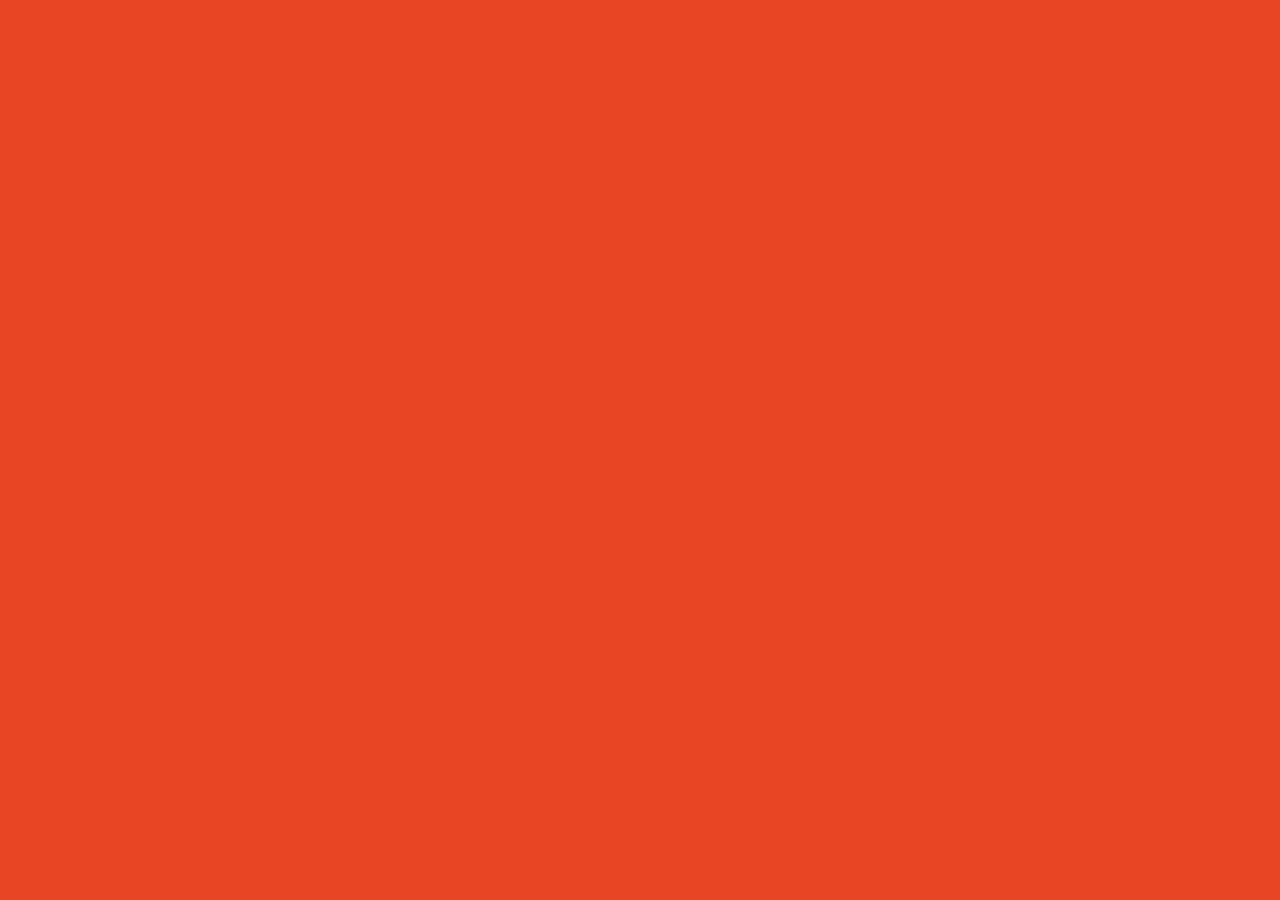
==== game/game.html @ 265a91f0 "two page of game done" ====
<!DOCTYPE html>
<html lang="en">
  <head>
    <meta charset="UTF-8" />
    <meta http-equiv="X-UA-Compatible" content="IE=edge" />
    <meta name="viewport" content="width=device-width, initial-scale=1.0" />
    <title>Document</title>
    <link rel="stylesheet" href="game.css" />
  </head>
  <body>
    <div class="level-box displayNone">
      <button class="level-1 level">Easy</button>
      <button class="level-2 level">Medium</button>
      <button class="level-3 level">Hard</button>
    </div>
    <div class="page-2 displayNone">
        <img class="back" src="/assets/img/backArrow.png" alt="">
        <button class="level start-btn">Start</button>
    </div>
    <script src="game.js"></script>
  </body>
</html>
---- game/game.css ----
@import url("https://fonts.googleapis.com/css2?family=Lato:wght@300;400;700;900&display=swap");

* {
  padding: 0;
  margin: 0;
  box-sizing: border-box;
  font-family: "Lato";
  user-select: none;
}
body {
  height: 100vh;
  background-color: #e84525;
  display: grid;
  place-items: center;
}
.level-box {
  display: flex;
  gap: 66px;
  flex-wrap: wrap;
  justify-content: center;
}
.level {
  width: 300px;
  height: 90px;
  border-radius: 10px;
  font-size: 30px;
  font-weight: 900;
  color: white;
  box-shadow: 10px 8px 7px #00000065;
  cursor: pointer;
  border: none;
  transition: 0.3s all linear;
}
.level-1 {
  background-color: #655bd1;
}
.level-2 {
  background-color: #f5ab39;
}
.level-3 {
  background-color: #03a800;
}
.level:hover {
  transform: translateY(-10px);
}
.level:active {
    box-shadow: none;
    transform: translateX(3px);
}
.start-btn {
    background-color: #f5ab39;
}
.displayNone {
    display: none;
}
.back {
    position: absolute;
    top: 5%;
    left: 10%;
}
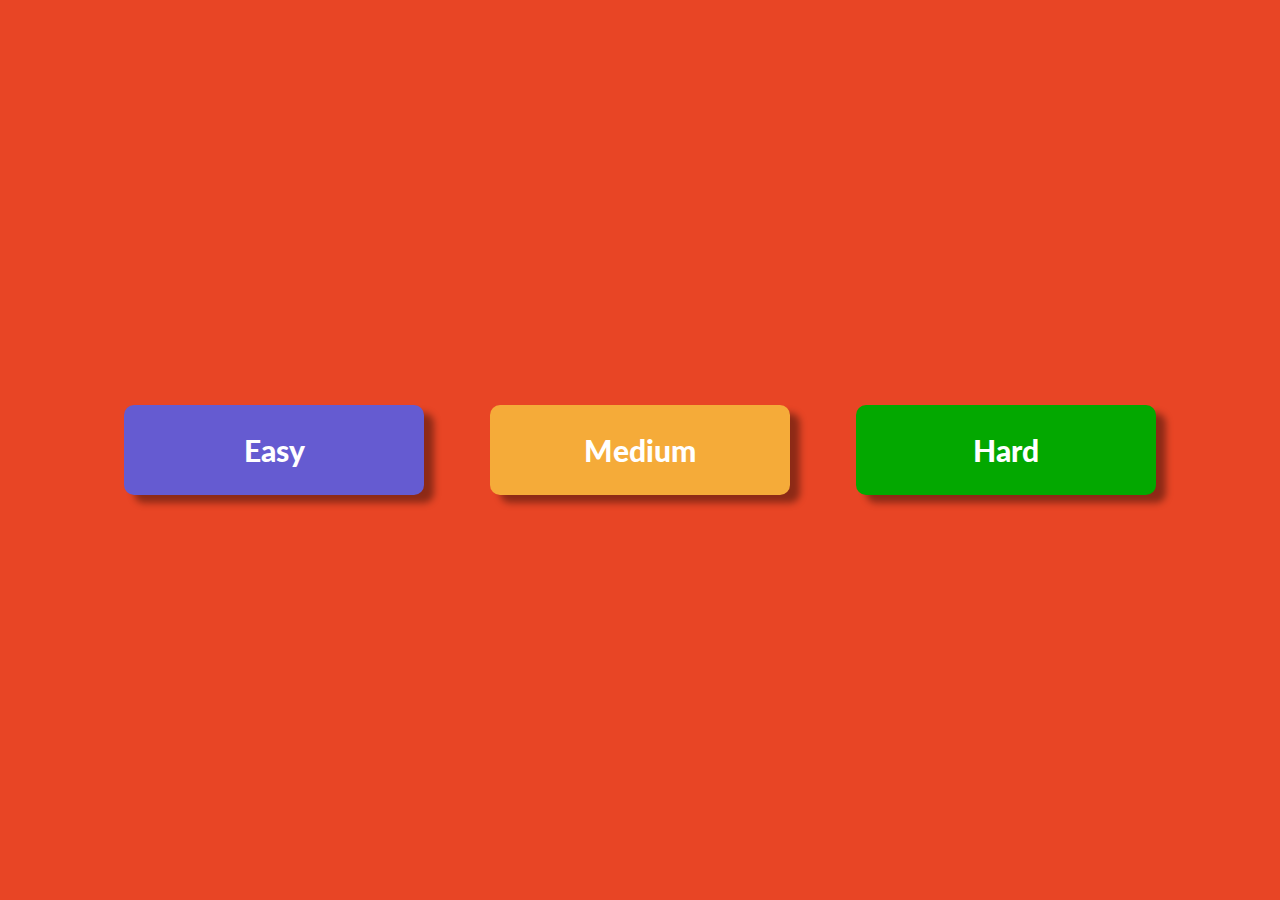
==== commit 63f1499c: "ready to logic" ====
--- a/game/game.html
+++ b/game/game.html
@@ -8,15 +8,82 @@
     <link rel="stylesheet" href="game.css" />
   </head>
   <body>
-    <div class="level-box displayNone">
+    <div class="level-box">
       <button class="level-1 level">Easy</button>
       <button class="level-2 level">Medium</button>
       <button class="level-3 level">Hard</button>
     </div>
+
     <div class="page-2 displayNone">
-        <img class="back" src="/assets/img/backArrow.png" alt="">
-        <button class="level start-btn">Start</button>
+      <img class="back" src="/assets/img/backArrow.png" alt="" />
+      <button class="level start-btn">Start</button>
     </div>
+
+    <div class="playground displayNone">
+      <div class="score-box">
+        <div class="score-top">
+          <p>Score: 0</p>
+          <button class="finish">Finish</button>
+        </div>
+        <span class="time-bar"></span>
+      </div>
+      <div class="cards-box">
+        <div class="card"></div>
+        <div class="card"></div>
+        <div class="card"></div>
+        <div class="card"></div>
+        <div class="card"></div>
+        <div class="card"></div>
+        <div class="card"></div>
+        <div class="card"></div>
+        <div class="card"></div>
+        <div class="card"></div>
+        <div class="card"></div>
+        <div class="card"></div>
+        <div class="card"></div>
+        <div class="card"></div>
+        <div class="card"></div>
+        <div class="card"></div>
+        <div class="card"></div>
+        <div class="card"></div>
+        <div class="card"></div>
+        <div class="card"></div>
+      </div>
+    </div>
+
+    <div class="result-wrapper displayNone">
+      <div class="results">
+        <span class="time">2:30</span>
+        <p class="correct">Correct:<span>15</span></p>
+        <p class="incorrect">Incorrect:<span>45</span></p>
+      </div>
+      <div class="control-btns">
+        <button class="restart-btn">Restart</button>
+        <button class="all-result-btn">All results</button>
+        <button class="change-level-btn">Change level</button>
+      </div>
+    </div>
+
+    <section class="all-results displayNone">
+      <img class="back-arrow" src="/assets/img/backArrow.png" alt="" />
+      <div class="user">
+        <img src="/assets/img/user.png" alt="" />
+        <p>Sardor</p>
+      </div>
+
+      <div class="results-box">
+        <div class="result">
+          <p class="time">2:56</p>
+          <p class="correct">correct: 10</p>
+          <p class="wrong">wrong: 20</p>
+        </div>
+        <div class="result">
+          <p class="time">2:56</p>
+          <p class="correct">correct: 10</p>
+          <p class="wrong">wrong: 20</p>
+        </div>
+      </div>
+    </section>
     <script src="game.js"></script>
   </body>
 </html>
--- a/game/game.css
+++ b/game/game.css
@@ -44,17 +44,263 @@
   transform: translateY(-10px);
 }
 .level:active {
-    box-shadow: none;
-    transform: translateX(3px);
+  box-shadow: none;
+  transform: translateX(3px);
 }
 .start-btn {
-    background-color: #f5ab39;
+  background-color: #f5ab39;
+}
+
+.back {
+  position: absolute;
+  top: 5%;
+  left: 10%;
+}
+.result-wrapper {
+  width: 446px;
+  height: 502px;
+  padding: 100px 28px 64px 28px;
+  background: rgba(255, 255, 255, 0.89);
+  border-radius: 11px;
+  display: flex;
+  flex-direction: column;
+  justify-content: center;
+  align-items: center;
+}
+
+.results {
+  width: 100%;
+  height: 10%;
+  display: flex;
+  align-items: center;
+  justify-content: space-around;
+  border-bottom: 2px solid #c2c2c2;
+  font-family: "Lato";
+  font-style: normal;
+  font-weight: 800;
+  font-size: 20px;
+  line-height: 20px;
+  letter-spacing: 0.02em;
+  color: #000000;
+}
+
+.control-btns {
+  height: 80%;
+  width: 100%;
+  display: flex;
+  flex-direction: column;
+  justify-content: center;
+  align-items: center;
+}
+
+.restart-btn {
+  background: #655bd1;
+  border-radius: 10px;
+  padding: 14px 66px 15px 67px;
+  margin-bottom: 22px;
+  border: none;
+  font-family: "Lato";
+  font-style: normal;
+  font-weight: 800;
+  font-size: 20px;
+  line-height: 24px;
+  letter-spacing: 0.02em;
+  color: #ffffff;
+}
+
+.all-result-btn {
+  background: #03a800;
+  border-radius: 10px;
+  padding: 15px 56px 14px 51px;
+  border: none;
+  font-family: "Lato";
+  font-style: normal;
+  font-weight: 800;
+  font-size: 20px;
+  line-height: 24px;
+  letter-spacing: 0.02em;
+  color: #ffffff;
+  margin-bottom: 22px;
+}
+
+.change-level-btn {
+  background: #f5ab39;
+  border-radius: 10px;
+  padding: 15px 41px 14px 41px;
+  border: none;
+  font-family: "Lato";
+  font-style: normal;
+  font-weight: 800;
+  font-size: 20px;
+  line-height: 24px;
+  letter-spacing: 0.02em;
+  color: #ffffff;
+  margin-bottom: 22px;
+}
+
+.all-results {
+  width: 80%;
+}
+.results-box {
+  width: 100%;
+  background-color: rgba(255, 255, 255, 0.89);
+  height: 70vh;
+  padding: 40px;
+  border-radius: 10px;
+}
+.result {
+  color: #24256e;
+  display: flex;
+  justify-content: space-around;
+  border-bottom: 1px solid #c2c2c2;
+  font-weight: 800;
+  font-size: 20px;
+  margin-bottom: 20px;
+}
+.correct {
+  color: #099934;
+}
+.wrong {
+  color: #e84525;
+}
+.user {
+  display: flex;
+  position: absolute;
+  right: 10%;
+  top: 5%;
+  align-items: center;
+  gap: 10px;
+}
+.user p {
+  font-weight: 900;
+  font-size: 20px;
+  color: white;
+}
+
+.playground {
+  display: flex;
+  flex-direction: column;
+  align-items: center;
+}
+
+.score-box {
+  background-color: #fff;
+  width: 500px;
+  height: 140px;
+  margin-top: 10px;
+  box-shadow: 12px 12px 17px rgba(0, 0, 0, 0.25);
+  border-radius: 18px;
+  gap: 20px;
+}
+
+.score-top {
+  display: flex;
+  align-items: center;
+  justify-content: center;
+  gap: 40px;
+  margin-top: 15px;
+  margin-bottom: 20px;
+}
+
+.score-top button {
+  border: none;
+  cursor: pointer;
+  background: #5830f8;
+  border-radius: 8px;
+  padding: 10px 30px;
+  color: #fff;
+  font-size: 18px;
+  transition: 0.3s ease all;
+}
+
+.score-top button:active {
+  transform: scale(0.93);
+}
+
+.score-top p {
+  font-weight: 800;
+  font-size: 18px;
+  color: #0a0794;
+}
+
+.time-bar {
+  display: block;
+  margin: 20px auto 10px 10px;
+  width: 90%;
+  height: 10px;
+  border-radius: 10px;
+  background-color: #5830f8;
+}
+
+#score {
+  font-size: 40px;
+  letter-spacing: 0.02em;
+  color: #0a0794;
+}
+
+.cards-box {
+  display: grid;
+  grid-template-columns: repeat(5, 130px);
+  grid-template-rows: repeat(4, 130px);
+}
+
+.card {
+  position: relative;
+  align-items: center;
+  justify-content: center;
+  display: flex;
+  font-size: 36px;
+  color: #dff;
+}
+.back-arrow {
+  position: absolute;
+  top: 5%;
+  left: 10%;
+}
+@media screen and (max-width: 920px) {
+  .score-box {
+    width: 400px;
+    margin-bottom: 60px;
+  }
+  .cards-box {
+    display: grid;
+    grid-template-columns: repeat(5, 90px);
+    grid-template-rows: repeat(4, 90px);
+  }
+
+  .card {
+    font-size: 30px;
+  }
+}
+
+@media screen and (max-width: 620px) {
+  .score-box {
+    width: 300px;
+    margin-top: 60px;
+    margin-bottom: 50px;
+  }
+  .cards-box {
+    display: grid;
+    grid-template-columns: repeat(5, 60px);
+    grid-template-rows: repeat(4, 60px);
+  }
+
+  .card {
+    font-size: 20px;
+  }
+}
+
+@media (max-width: 550px) {
+  body {
+    display: flex;
+    align-items: center;
+    justify-content: center;
+  }
+  .result-wrapper {
+    width: 300px;
+    height: 400px;
+  }
 }
 .displayNone {
-    display: none;
-}
-.back {
-    position: absolute;
-    top: 5%;
-    left: 10%;
+  display: none;
 }